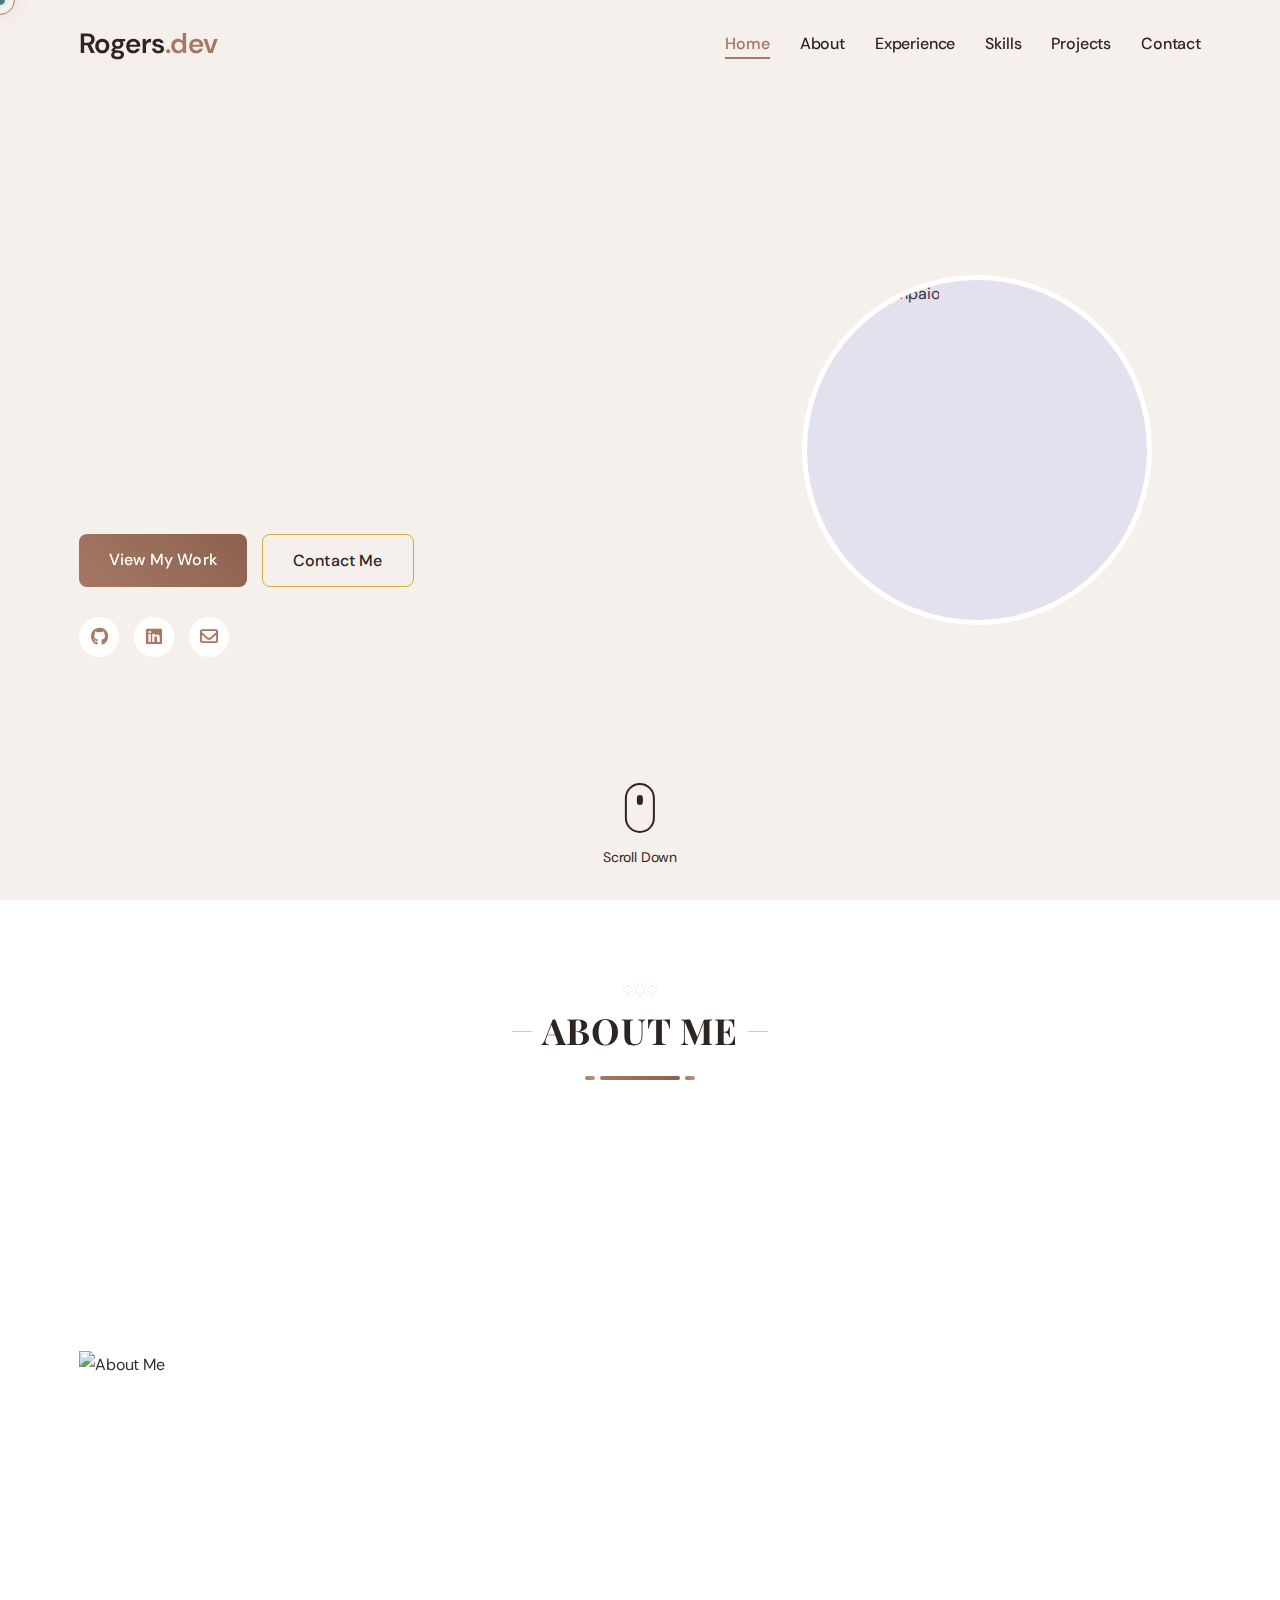
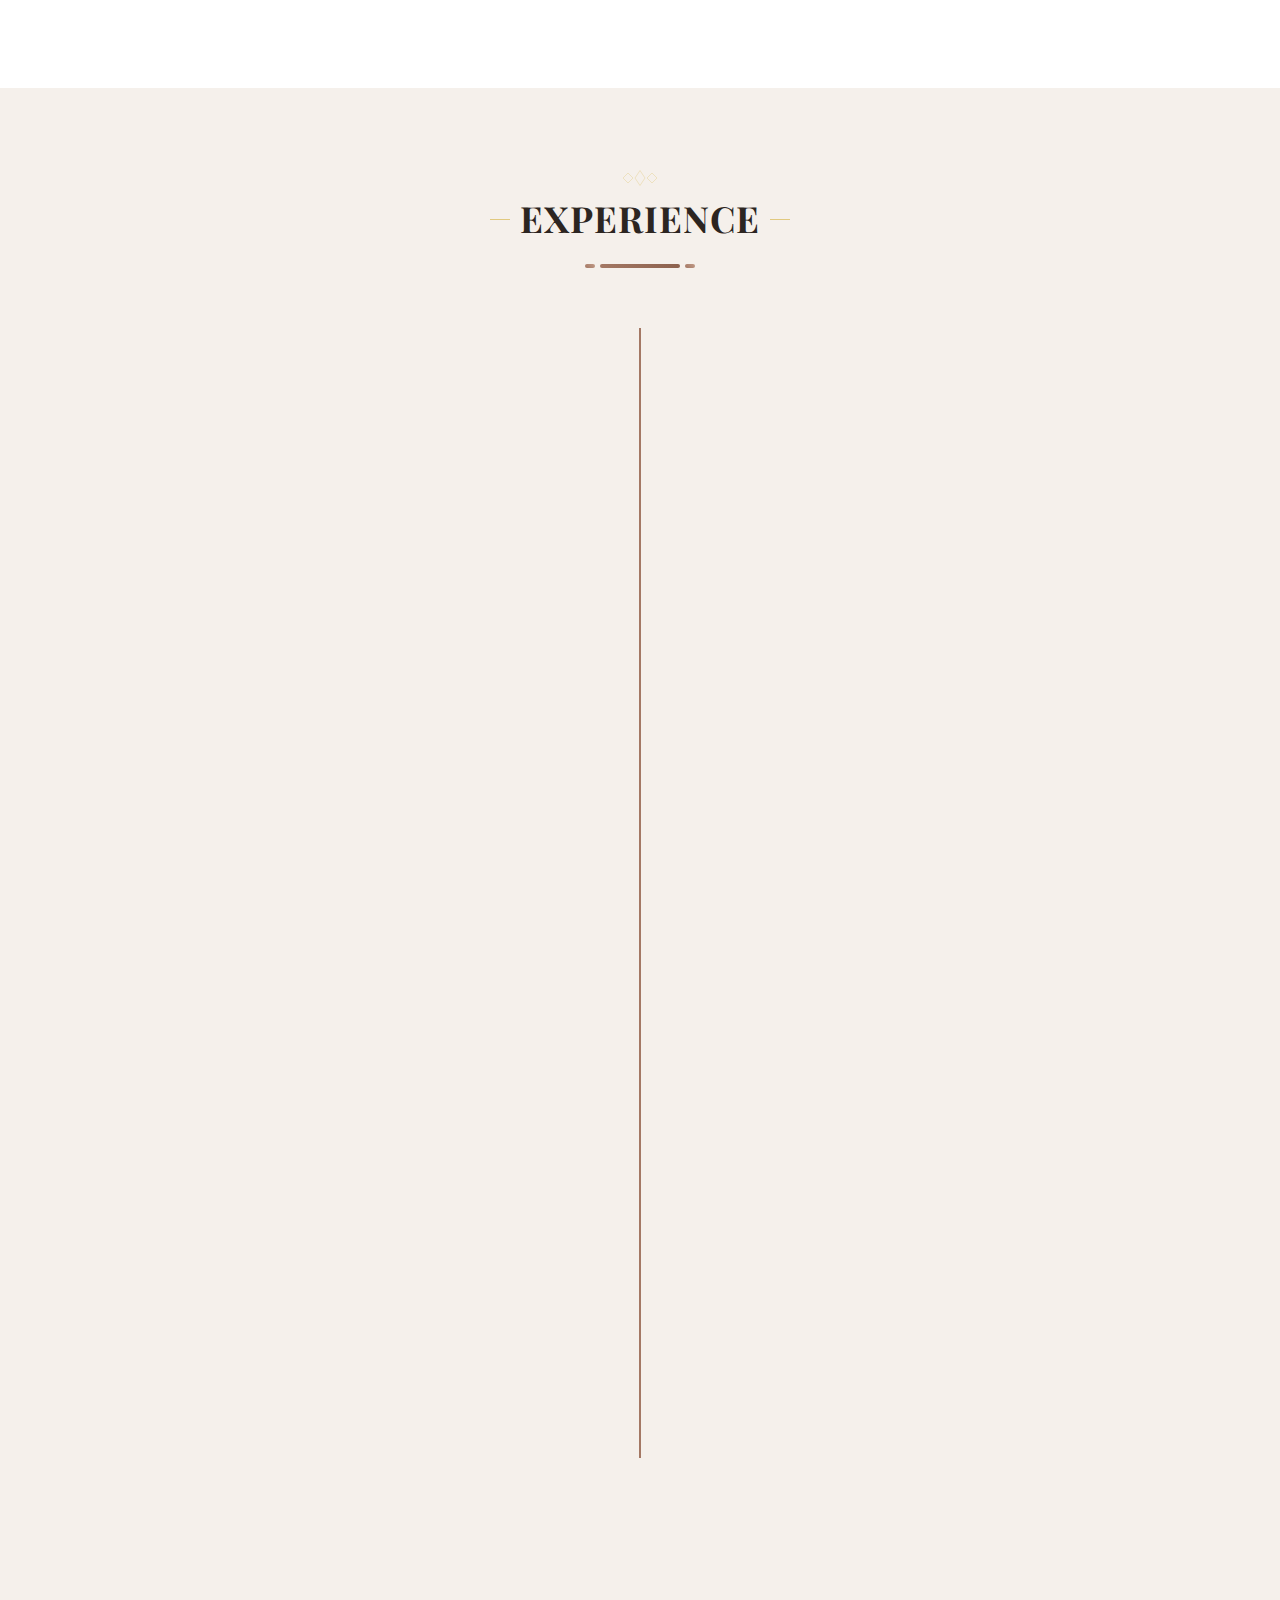
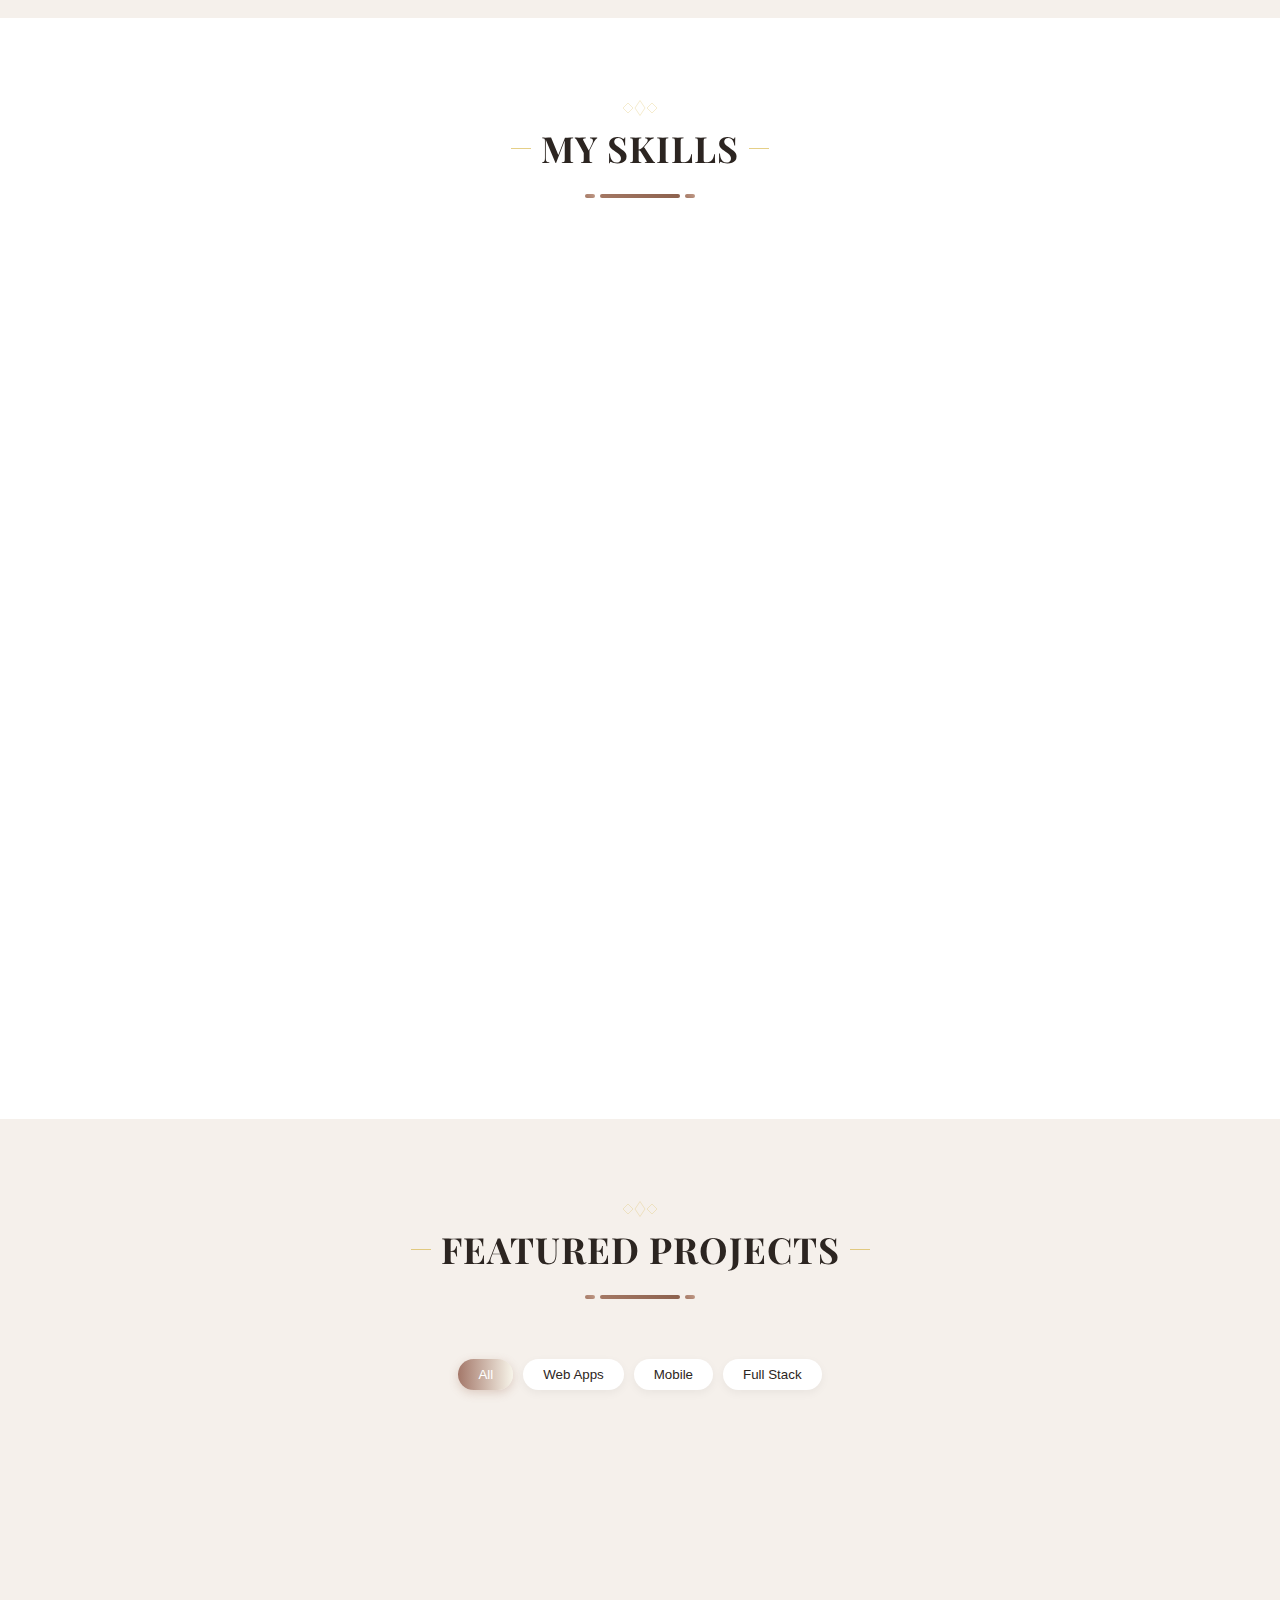
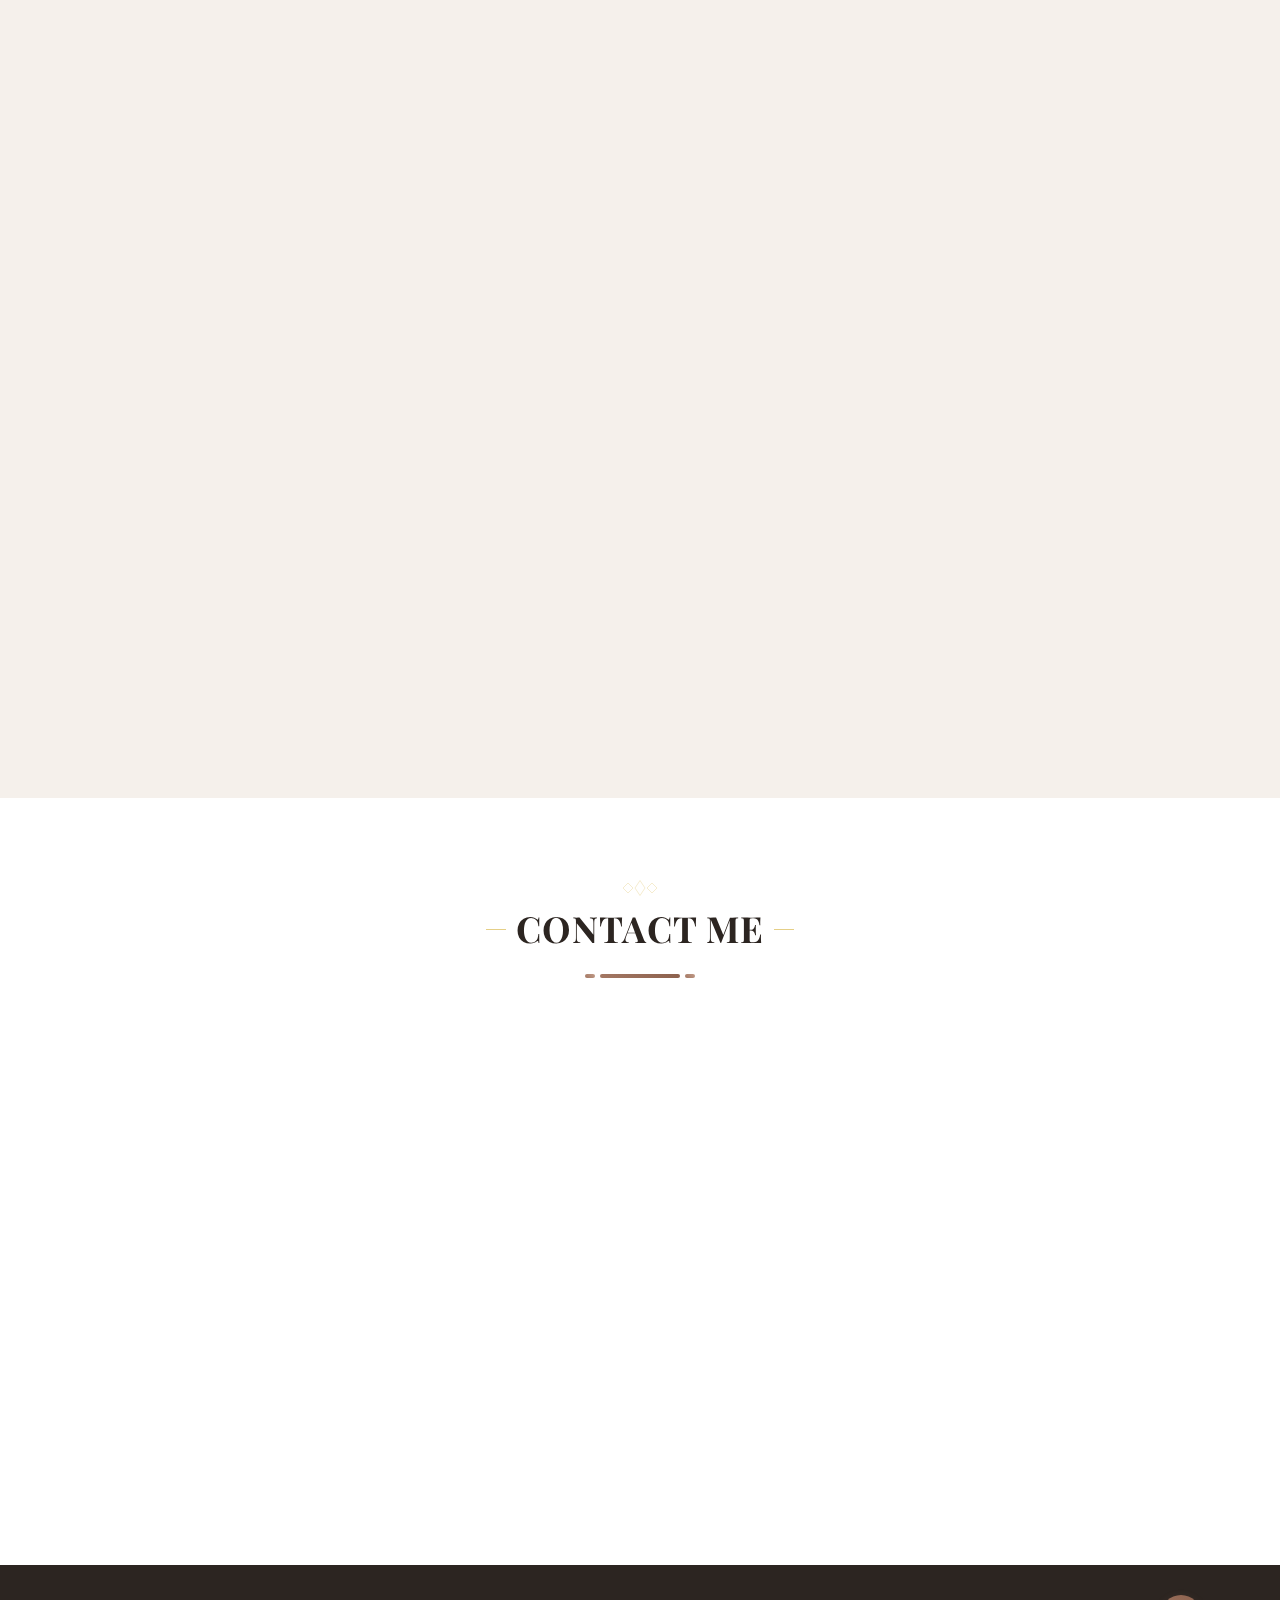
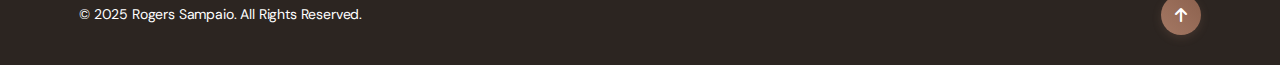
==== index.html @ c8e18f76 "Initial commit: Modern portfolio website with Mocha Mousse theme" ====
<!DOCTYPE html>
<html lang="en">
<head>
    <meta charset="UTF-8">
    <meta name="viewport" content="width=device-width, initial-scale=1.0">
    <title>Rogers Sampaio | Portfolio</title>
    <link rel="stylesheet" href="css/styles.css">
    <link rel="stylesheet" href="https://cdnjs.cloudflare.com/ajax/libs/font-awesome/6.4.0/css/all.min.css">
    <link href="https://fonts.googleapis.com/css2?family=DM+Sans:opsz,wght@9..40,300;9..40,400;9..40,500;9..40,600;9..40,700&family=Playfair+Display:wght@400;500;600;700&display=swap" rel="stylesheet">
    <!-- Added classical font pairing -->
    
    <!-- Canvas overlay for Three.js background effects -->
    <style>
        #canvas-container {
            position: fixed;
            top: 0;
            left: 0;
            width: 100%;
            height: 100vh;
            z-index: -1;
            opacity: 0.6;
        }
    </style>
</head>
<body>
    <div id="canvas-container"></div>
    <div class="cursor"></div>
    <div class="cursor-follower"></div>

    <header>
        <div class="container">
            <div class="logo">
                <a href="#home">Rogers<span>.dev</span></a>
            </div>
            <nav>
                <ul>
                    <li><a href="#home" class="active">Home</a></li>
                    <li><a href="#about">About</a></li>
                    <li><a href="#experience">Experience</a></li>
                    <li><a href="#skills">Skills</a></li>
                    <li><a href="#projects">Projects</a></li>
                    <li><a href="#contact">Contact</a></li>
                </ul>
            </nav>
            <div class="hamburger">
                <div class="bar"></div>
            </div>
        </div>
    </header>

    <section id="home" class="hero">
        <div class="container">
            <div class="content">
                <div class="text">
                    <h1 class="reveal-text">Hello, I'm <span>Rogers Sampaio</span></h1>
                    <div class="typed-wrapper">
                        <h2 class="typed-text"></h2>
                    </div>
                    <p class="reveal-text">Tech Leader & Full Stack Developer specialized in building exceptional digital experiences</p>
                    <div class="cta-buttons">
                        <a href="#projects" class="btn primary-btn">View My Work</a>
                        <a href="#contact" class="btn secondary-btn">Contact Me</a>
                    </div>
                    <div class="social-icons">
                        <a href="https://github.com/yourusername" target="_blank"><i class="fab fa-github"></i></a>
                        <a href="https://www.linkedin.com/in/rogerssampaiodeveloper" target="_blank"><i class="fab fa-linkedin"></i></a>
                        <a href="mailto:your.email@example.com"><i class="far fa-envelope"></i></a>
                    </div>
                </div>
                <div class="hero-image">
                    <div class="image-container">
                        <img src="https://ui-avatars.com/api/?name=Rogers+Sampaio&background=a47864&color=fff&size=300&font-size=0.35&rounded=true&bold=true" alt="Rogers Sampaio">
                    </div>
                </div>
            </div>
            <div class="scroll-down">
                <a href="#about">
                    <div class="mouse">
                        <div class="wheel"></div>
                    </div>
                    <div>
                        <span class="scroll-text">Scroll Down</span>
                    </div>
                </a>
            </div>
        </div>
    </section>

    <section id="about" class="about">
        <div class="container">
            <div class="section-header">
                <h2>About Me</h2>
                <div class="section-line"></div>
            </div>
            <div class="content">
                <div class="about-image">
                    <img src="https://placehold.co/500x600/a47864/ffffff?text=About+Rogers" alt="About Me">
                </div>
                <div class="text reveal-from-right">
                    <h3>Professional <span>Profile</span></h3>
                    <p>I am a specialized Tech Leader with extensive experience in Full Stack development, leading development teams, and creating innovative SAAS systems. My expertise spans across PHP, NodeJS, VueJS, Ionic, Angular, and I'm also a Go enthusiast.</p>
                    <p>Throughout my career, I've focused on creating impactful digital solutions, integrating payment methods, and ensuring seamless front-end integrations. I have a strong background in strategic planning, task distribution, and code review.</p>
                    <div class="personal-info">
                        <div class="row">
                            <div class="item">
                                <span class="title">Name:</span>
                                <span class="value">Rogers Sampaio Santos</span>
                            </div>
                            <div class="item">
                                <span class="title">Email:</span>
                                <span class="value">your.email@example.com</span>
                            </div>
                        </div>
                        <div class="row">
                            <div class="item">
                                <span class="title">From:</span>
                                <span class="value">Brazil</span>
                            </div>
                            <div class="item">
                                <span class="title">Position:</span>
                                <span class="value">Tech Leader</span>
                            </div>
                        </div>
                    </div>
                    <a href="#" class="btn primary-btn">Download CV</a>
                </div>
            </div>
        </div>
    </section>

    <section id="experience" class="experience">
        <div class="container">
            <div class="section-header">
                <h2>Experience</h2>
                <div class="section-line"></div>
            </div>
            <div class="timeline">
                <div class="timeline-item reveal-from-bottom">
                    <div class="timeline-icon">
                        <i class="fas fa-briefcase"></i>
                    </div>
                    <div class="timeline-content">
                        <h3>Tech Leader</h3>
                        <span class="company">Trade Insights</span>
                        <span class="date">2020 - Present</span>
                        <p>Specialized IT team technical leader, responsible for strategic planning, task distribution, and code review. Effective management of squads and leadership of development teams. Responsible for the creation of the entire SAAS system of the company: Integration of payment methods, Front integration.</p>
                    </div>
                </div>
                <div class="timeline-item reveal-from-bottom">
                    <div class="timeline-icon">
                        <i class="fas fa-briefcase"></i>
                    </div>
                    <div class="timeline-content">
                        <h3>Senior Software Engineer</h3>
                        <span class="company">Curotec</span>
                        <span class="date">2018 - 2020</span>
                        <p>Developed and maintained complex web applications using modern frameworks and technologies. Collaborated with cross-functional teams to deliver high-quality software solutions to clients.</p>
                    </div>
                </div>
                <div class="timeline-item reveal-from-bottom">
                    <div class="timeline-icon">
                        <i class="fas fa-briefcase"></i>
                    </div>
                    <div class="timeline-content">
                        <h3>Lead Developer</h3>
                        <span class="company">Wodu Media</span>
                        <span class="date">2015 - 2018</span>
                        <p>Led development initiatives for telecommunications solutions. Managed development workflows and mentored junior developers while implementing best practices.</p>
                    </div>
                </div>
            </div>
        </div>
    </section>

    <section id="skills" class="skills">
        <div class="container">
            <div class="section-header">
                <h2>My Skills</h2>
                <div class="section-line"></div>
            </div>
            <div class="skills-container">
                <div class="skill-category reveal-from-bottom">
                    <h3>Programming Languages</h3>
                    <div class="skills-grid">
                        <div class="skill-item">
                            <div class="skill-icon"><i class="fab fa-php"></i></div>
                            <div class="skill-name">PHP</div>
                            <div class="skill-bar">
                                <div class="skill-level" data-level="95"></div>
                            </div>
                        </div>
                        <div class="skill-item">
                            <div class="skill-icon"><i class="fab fa-js"></i></div>
                            <div class="skill-name">JavaScript</div>
                            <div class="skill-bar">
                                <div class="skill-level" data-level="90"></div>
                            </div>
                        </div>
                        <div class="skill-item">
                            <div class="skill-icon"><i class="fab fa-node-js"></i></div>
                            <div class="skill-name">Node.js</div>
                            <div class="skill-bar">
                                <div class="skill-level" data-level="85"></div>
                            </div>
                        </div>
                        <div class="skill-item">
                            <div class="skill-icon"><i class="fas fa-code"></i></div>
                            <div class="skill-name">Go</div>
                            <div class="skill-bar">
                                <div class="skill-level" data-level="75"></div>
                            </div>
                        </div>
                    </div>
                </div>
                <div class="skill-category reveal-from-bottom">
                    <h3>Frontend Frameworks</h3>
                    <div class="skills-grid">
                        <div class="skill-item">
                            <div class="skill-icon"><i class="fab fa-vuejs"></i></div>
                            <div class="skill-name">Vue.js</div>
                            <div class="skill-bar">
                                <div class="skill-level" data-level="90"></div>
                            </div>
                        </div>
                        <div class="skill-item">
                            <div class="skill-icon"><i class="fab fa-angular"></i></div>
                            <div class="skill-name">Angular</div>
                            <div class="skill-bar">
                                <div class="skill-level" data-level="85"></div>
                            </div>
                        </div>
                        <div class="skill-item">
                            <div class="skill-icon"><i class="fas fa-mobile-alt"></i></div>
                            <div class="skill-name">Ionic</div>
                            <div class="skill-bar">
                                <div class="skill-level" data-level="80"></div>
                            </div>
                        </div>
                        <div class="skill-item">
                            <div class="skill-icon"><i class="fab fa-react"></i></div>
                            <div class="skill-name">React</div>
                            <div class="skill-bar">
                                <div class="skill-level" data-level="75"></div>
                            </div>
                        </div>
                    </div>
                </div>
                <div class="skill-category reveal-from-bottom">
                    <h3>Other Technologies</h3>
                    <div class="skills-grid">
                        <div class="skill-item">
                            <div class="skill-icon"><i class="fas fa-database"></i></div>
                            <div class="skill-name">MySQL/PostgreSQL</div>
                            <div class="skill-bar">
                                <div class="skill-level" data-level="90"></div>
                            </div>
                        </div>
                        <div class="skill-item">
                            <div class="skill-icon"><i class="fab fa-docker"></i></div>
                            <div class="skill-name">Docker</div>
                            <div class="skill-bar">
                                <div class="skill-level" data-level="85"></div>
                            </div>
                        </div>
                        <div class="skill-item">
                            <div class="skill-icon"><i class="fas fa-cloud"></i></div>
                            <div class="skill-name">AWS/GCP</div>
                            <div class="skill-bar">
                                <div class="skill-level" data-level="80"></div>
                            </div>
                        </div>
                        <div class="skill-item">
                            <div class="skill-icon"><i class="fas fa-code-branch"></i></div>
                            <div class="skill-name">Git/CI-CD</div>
                            <div class="skill-bar">
                                <div class="skill-level" data-level="90"></div>
                            </div>
                        </div>
                    </div>
                </div>
            </div>
        </div>
    </section>

    <section id="projects" class="projects">
        <div class="container">
            <div class="section-header">
                <h2>Featured Projects</h2>
                <div class="section-line"></div>
            </div>
            <div class="project-filters">
                <button class="filter-btn active" data-filter="all">All</button>
                <button class="filter-btn" data-filter="web">Web Apps</button>
                <button class="filter-btn" data-filter="mobile">Mobile</button>
                <button class="filter-btn" data-filter="fullstack">Full Stack</button>
            </div>
            <div class="projects-grid">
                <div class="project-item reveal-from-bottom" data-category="fullstack">
                    <div class="project-image">
                        <img src="https://placehold.co/600x400/a47864/ffffff?text=SAAS+System" alt="SAAS System">
                        <div class="overlay">
                            <div class="project-links">
                                <a href="#" target="_blank"><i class="fas fa-globe"></i></a>
                                <a href="#" target="_blank"><i class="fab fa-github"></i></a>
                            </div>
                        </div>
                    </div>
                    <div class="project-info">
                        <h3>Complete SAAS System</h3>
                        <p>A full-featured SAAS system with payment integration, user management, and advanced analytics.</p>
                        <div class="tech-stack">
                            <span>PHP</span>
                            <span>Node.js</span>
                            <span>Vue.js</span>
                            <span>MySQL</span>
                        </div>
                    </div>
                </div>
                <div class="project-item reveal-from-bottom" data-category="mobile">
                    <div class="project-image">
                        <img src="https://placehold.co/600x400/b89084/ffffff?text=Mobile+Trading+Platform" alt="Mobile Application">
                        <div class="overlay">
                            <div class="project-links">
                                <a href="#" target="_blank"><i class="fas fa-globe"></i></a>
                                <a href="#" target="_blank"><i class="fab fa-github"></i></a>
                            </div>
                        </div>
                    </div>
                    <div class="project-info">
                        <h3>Mobile Trading Platform</h3>
                        <p>A cross-platform mobile application for real-time trading and investment management.</p>
                        <div class="tech-stack">
                            <span>Ionic</span>
                            <span>Angular</span>
                            <span>Node.js</span>
                            <span>Firebase</span>
                        </div>
                    </div>
                </div>
                <div class="project-item reveal-from-bottom" data-category="web">
                    <div class="project-image">
                        <img src="https://placehold.co/600x400/9e9286/ffffff?text=E-commerce+Solution" alt="Web Application">
                        <div class="overlay">
                            <div class="project-links">
                                <a href="#" target="_blank"><i class="fas fa-globe"></i></a>
                                <a href="#" target="_blank"><i class="fab fa-github"></i></a>
                            </div>
                        </div>
                    </div>
                    <div class="project-info">
                        <h3>E-commerce Solution</h3>
                        <p>A modern e-commerce platform with advanced product management and customer analytics.</p>
                        <div class="tech-stack">
                            <span>Vue.js</span>
                            <span>PHP</span>
                            <span>PostgreSQL</span>
                            <span>AWS</span>
                        </div>
                    </div>
                </div>
                <div class="project-item reveal-from-bottom" data-category="fullstack">
                    <div class="project-image">
                        <img src="https://placehold.co/600x400/d4c0b9/333333?text=Analytics+Dashboard" alt="Analytics Dashboard">
                        <div class="overlay">
                            <div class="project-links">
                                <a href="#" target="_blank"><i class="fas fa-globe"></i></a>
                                <a href="#" target="_blank"><i class="fab fa-github"></i></a>
                            </div>
                        </div>
                    </div>
                    <div class="project-info">
                        <h3>Analytics Dashboard</h3>
                        <p>A real-time analytics dashboard with data visualization and business intelligence tools.</p>
                        <div class="tech-stack">
                            <span>Angular</span>
                            <span>Django</span>
                            <span>PostgreSQL</span>
                            <span>AWS</span>
                        </div>
                    </div>
                </div>
            </div>
        </div>
    </section>

    <section id="contact" class="contact">
        <div class="container">
            <div class="section-header">
                <h2>Contact Me</h2>
                <div class="section-line"></div>
            </div>
            <div class="contact-content">
                <div class="contact-info reveal-from-left">
                    <div class="info-item">
                        <div class="icon">
                            <i class="fas fa-map-marker-alt"></i>
                        </div>
                        <div class="details">
                            <h3>Location</h3>
                            <p>Brazil</p>
                        </div>
                    </div>
                    <div class="info-item">
                        <div class="icon">
                            <i class="fas fa-envelope"></i>
                        </div>
                        <div class="details">
                            <h3>Email</h3>
                            <p><a href="mailto:your.email@example.com">your.email@example.com</a></p>
                        </div>
                    </div>
                    <div class="info-item">
                        <div class="icon">
                            <i class="fab fa-linkedin"></i>
                        </div>
                        <div class="details">
                            <h3>LinkedIn</h3>
                            <p><a href="https://www.linkedin.com/in/rogerssampaiodeveloper" target="_blank">rogerssampaiodeveloper</a></p>
                        </div>
                    </div>
                    <div class="social-links">
                        <a href="https://github.com/yourusername" target="_blank"><i class="fab fa-github"></i></a>
                        <a href="https://www.linkedin.com/in/rogerssampaiodeveloper" target="_blank"><i class="fab fa-linkedin"></i></a>
                        <a href="mailto:your.email@example.com"><i class="far fa-envelope"></i></a>
                    </div>
                </div>
                <div class="contact-form reveal-from-right">
                    <form id="contactForm">
                        <div class="form-group">
                            <input type="text" id="name" placeholder="Your Name" required>
                        </div>
                        <div class="form-group">
                            <input type="email" id="email" placeholder="Your Email" required>
                        </div>
                        <div class="form-group">
                            <input type="text" id="subject" placeholder="Subject">
                        </div>
                        <div class="form-group">
                            <textarea id="message" placeholder="Your Message" required></textarea>
                        </div>
                        <button type="submit" class="btn primary-btn">Send Message</button>
                    </form>
                </div>
            </div>
        </div>
    </section>

    <footer>
        <div class="container">
            <div class="copyright">
                <p>&copy; 2025 Rogers Sampaio. All Rights Reserved.</p>
            </div>
            <div class="back-to-top">
                <a href="#home"><i class="fas fa-arrow-up"></i></a>
            </div>
        </div>
    </footer>

    <!-- Animation Libraries -->
    <script src="https://unpkg.com/typed.js@2.0.16/dist/typed.umd.js"></script>
    <script src="https://unpkg.com/scrollreveal@4.0.9/dist/scrollreveal.min.js"></script>
    <!-- GSAP for advanced animations -->
    <script src="https://cdnjs.cloudflare.com/ajax/libs/gsap/3.12.2/gsap.min.js"></script>
    <script src="https://cdnjs.cloudflare.com/ajax/libs/gsap/3.12.2/ScrollTrigger.min.js"></script>
    <!-- Three.js for 3D effects -->
    <script src="https://cdnjs.cloudflare.com/ajax/libs/three.js/0.158.0/three.min.js"></script>
    <!-- Custom JavaScript -->
    <script src="js/three-background.js"></script>
    <script src="js/main.js"></script>
</body>
</html>
---- css/styles.css ----
/* 
   ========================================================================
   Main Stylesheet: Rogers Sampaio Personal Portfolio
   ========================================================================
*/

/* ==================== VARIABLES ==================== */
:root {
    /* Pantone Color of the Year 2025: Mocha Mousse */
    --mocha-mousse: #a47864; /* Pantone 17-1230 */
    --mocha-dark: #8c614d;   /* Darker shade */
    --mocha-light: #c09a87;  /* Lighter shade */
    
    /* Base colors */
    --primary-color: var(--mocha-mousse);  /* Updated to Mocha Mousse */
    --secondary-color: #517f7a; /* Complementary teal */
    --dark-color: #2c2521;    /* Dark brown */
    --light-color: #f5f0eb;   /* Warm white */
    --gray-color: #85776e;    /* Warm gray */
    --text-color: #332e2b;    /* Warm dark */
    --bg-color: #ffffff;      /* Clean white */
    
    /* Mocha Mousse complementary palette (based on Pantone suggestions) */
    --mocha-accent-1: #d0c8a5; /* Warm beige */
    --mocha-accent-2: #517f7a; /* Sage green */
    --mocha-accent-3: #d88e68; /* Terracotta */
    --mocha-accent-4: #3c5761; /* Slate blue */
    --mocha-accent-5: #bfb0a8; /* Neutral taupe */
    
    /* Classical color palette additions */
    --classical-gold: #d4af37;
    --classical-silver: #c0c0c0;
    --classical-cream: #f5f0eb; /* Updated to match new palette */
    
    /* Gradients */
    --gradient-primary: linear-gradient(45deg, var(--mocha-mousse), var(--mocha-dark));
    --gradient-secondary: linear-gradient(45deg, var(--mocha-light), var(--mocha-accent-3));
    --gradient-classical: linear-gradient(45deg, var(--mocha-mousse), var(--mocha-light));
    --gradient-overlay: linear-gradient(to right, rgba(255,255,255,0.9), rgba(255,255,255,0.7), rgba(255,255,255,0.9));
    
    /* Ornamental elements */
    --classical-border: 1px solid rgba(164, 120, 100, 0.3); /* Based on Mocha Mousse */
    --classical-box-shadow: 0 10px 30px rgba(0, 0, 0, 0.05), 0 1px 4px rgba(164, 120, 100, 0.15);
    --modern-box-shadow: 0 10px 30px rgba(0, 0, 0, 0.1);
    
    /* Typography */
    --classical-font: 'Playfair Display', serif;
    --modern-font: 'DM Sans', sans-serif;
    
    /* Other */
    --transition: all 0.3s ease;
    --border-radius: 8px;
    --classical-border-radius: 4px;
    --container-width: 1200px;
}

/* ==================== RESET ==================== */
* {
    margin: 0;
    padding: 0;
    box-sizing: border-box;
}

html {
    scroll-behavior: smooth;
    scroll-padding-top: 80px;
}

body {
    font-family: var(--modern-font);
    color: var(--text-color);
    background-color: var(--bg-color);
    line-height: 1.7;
    letter-spacing: -0.01em;
    font-weight: 400;
    overflow-x: hidden;
    position: relative;
}

body::before {
    content: '';
    position: fixed;
    top: 0;
    left: 0;
    width: 100%;
    height: 100%;
    background: var(--bg-color);
    background-image: 
        url("data:image/svg+xml,%3Csvg width='100' height='100' viewBox='0 0 100 100' xmlns='http://www.w3.org/2000/svg'%3E%3Cpath d='M50 50l0.5-0.5 0.5 0.5-0.5 0.5-0.5-0.5zm0-10l0.5-0.5 0.5 0.5-0.5 0.5-0.5-0.5zm0 20l0.5-0.5 0.5 0.5-0.5 0.5-0.5-0.5zm-10-10l0.5-0.5 0.5 0.5-0.5 0.5-0.5-0.5zm20 0l0.5-0.5 0.5 0.5-0.5 0.5-0.5-0.5z' stroke='rgba(212, 175, 55, 0.05)' stroke-width='0.5' fill='none' fill-rule='evenodd'/%3E%3C/svg%3E"),
        var(--gradient-overlay);
    opacity: 0.3;
    z-index: -2;
    pointer-events: none;
}

a {
    text-decoration: none;
    color: inherit;
}

ul {
    list-style: none;
}

img {
    max-width: 100%;
    height: auto;
}

section {
    padding: 100px 0;
    position: relative;
}

/* ==================== PRELOADER ==================== */
.preloader {
    position: fixed;
    top: 0;
    left: 0;
    width: 100%;
    height: 100%;
    background-color: var(--bg-color);
    display: flex;
    align-items: center;
    justify-content: center;
    z-index: 9999;
    transition: opacity 0.5s ease;
}

.loader {
    position: relative;
    width: 100px;
    height: 100px;
}

.loader .circle {
    position: absolute;
    width: 100%;
    height: 100%;
    border: 2px solid transparent;
    border-top: 2px solid var(--primary-color);
    border-radius: 50%;
    animation: spin 1.5s linear infinite;
}

.loader .circle:nth-child(1) {
    border-top-color: var(--primary-color);
}

.loader .circle:nth-child(2) {
    width: 70%;
    height: 70%;
    top: 15%;
    left: 15%;
    border-top-color: var(--secondary-color);
    animation-duration: 2s;
}

.loader .circle:nth-child(3) {
    width: 40%;
    height: 40%;
    top: 30%;
    left: 30%;
    border-top-color: var(--classical-gold);
    animation-duration: 2.5s;
}

.classical-ornament {
    position: absolute;
    width: 120%;
    height: 120%;
    top: -10%;
    left: -10%;
    background-image: 
        radial-gradient(circle, transparent 60%, rgba(212, 175, 55, 0.05) 60.5%, transparent 70%),
        radial-gradient(circle, transparent 70%, rgba(212, 175, 55, 0.05) 70.5%, transparent 80%);
    border-radius: 50%;
    transform: rotate(0deg);
    animation: rotateOrnament 10s linear infinite;
}

@keyframes spin {
    0% { transform: rotate(0deg); }
    100% { transform: rotate(360deg); }
}

@keyframes rotateOrnament {
    0% { transform: rotate(0deg); }
    100% { transform: rotate(360deg); }
}

/* ==================== CUSTOM CURSOR ==================== */
.cursor {
    position: fixed;
    width: 10px;
    height: 10px;
    border-radius: 50%;
    background-color: var(--primary-color);
    pointer-events: none;
    mix-blend-mode: difference;
    transform: translate(-50%, -50%);
    z-index: 9999;
    transition: transform 0.1s ease;
    box-shadow: 0 0 5px rgba(164, 120, 100, 0.3);
}

.cursor-follower {
    position: fixed;
    width: 30px;
    height: 30px;
    border-radius: 50%;
    border: 1px solid var(--primary-color);
    pointer-events: none;
    transform: translate(-50%, -50%);
    z-index: 9998;
    transition: transform 0.3s ease, width 0.3s ease, height 0.3s ease;
    box-shadow: 0 0 15px rgba(164, 120, 100, 0.15);
}

/* ==================== CONTAINER ==================== */
.container {
    width: 90%;
    max-width: var(--container-width);
    margin: 0 auto;
    padding: 0 15px;
}

/* ==================== HEADER ==================== */
header {
    position: fixed;
    top: 0;
    left: 0;
    width: 100%;
    background-color: transparent;
    padding: 20px 0;
    z-index: 1000;
    transition: var(--transition);
}

header.scrolled {
    background-color: var(--bg-color);
    padding: 15px 0;
    box-shadow: 0 2px 10px rgba(0, 0, 0, 0.1);
}

header .container {
    display: flex;
    justify-content: space-between;
    align-items: center;
}

.logo a {
    font-size: 28px;
    font-weight: 600;
    color: var(--dark-color);
    letter-spacing: -0.02em;
}

.logo span {
    color: var(--primary-color);
}

nav ul {
    display: flex;
}

nav ul li {
    margin-left: 30px;
}

nav ul li a {
    position: relative;
    font-size: 16px;
    font-weight: 500;
    color: var(--dark-color);
    transition: var(--transition);
    letter-spacing: -0.01em;
}

nav ul li a:after {
    content: '';
    position: absolute;
    width: 0;
    height: 2px;
    background: var(--primary-color);
    left: 0;
    bottom: -5px;
    transition: var(--transition);
}

nav ul li a:hover,
nav ul li a.active {
    color: var(--primary-color);
    text-shadow: 0 0 1px rgba(164, 120, 100, 0.2);
}

nav ul li a:hover:after,
nav ul li a.active:after {
    width: 100%;
}

.hamburger {
    display: none;
    cursor: pointer;
}

.hamburger .bar {
    position: relative;
    width: 25px;
    height: 3px;
    background-color: var(--dark-color);
    transition: var(--transition);
}

.hamburger .bar:before,
.hamburger .bar:after {
    content: '';
    position: absolute;
    width: 25px;
    height: 3px;
    background-color: var(--dark-color);
    transition: var(--transition);
}

.hamburger .bar:before {
    transform: translateY(-8px);
}

.hamburger .bar:after {
    transform: translateY(8px);
}

.hamburger.active .bar {
    background-color: transparent;
}

.hamburger.active .bar:before {
    transform: translateY(0) rotate(45deg);
}

.hamburger.active .bar:after {
    transform: translateY(0) rotate(-45deg);
}

/* ==================== HERO SECTION ==================== */
.hero {
    height: 100vh;
    min-height: 700px;
    background-color: var(--light-color);
    display: flex;
    align-items: center;
    overflow: hidden;
    position: relative;
}

.hero::before {
    content: '';
    position: absolute;
    top: 0;
    left: 0;
    width: 100%;
    height: 100%;
    background-image: 
        linear-gradient(to bottom, rgba(255,255,255,0.95), rgba(255,255,255,0.7)),
        repeating-linear-gradient(45deg, rgba(212, 175, 55, 0.03) 0px, rgba(212, 175, 55, 0.03) 2px, transparent 2px, transparent 4px);
    z-index: -1;
    pointer-events: none;
}

.hero .content {
    display: flex;
    align-items: center;
    justify-content: space-between;
    flex-wrap: wrap;
}

.hero .text {
    width: 50%;
    position: relative;
}

.hero h1 {
    font-size: 50px;
    line-height: 1.2;
    margin-bottom: 15px;
    color: var(--dark-color);
    font-family: var(--classical-font);
    font-weight: 600;
    position: relative;
}

.hero h1::after {
    content: '';
    position: absolute;
    bottom: -10px;
    left: 0;
    width: 80px;
    height: 2px;
    background: var(--gradient-classical);
}

.hero h1 span {
    color: var(--primary-color);
    position: relative;
    display: inline-block;
}

.hero h1 span::before {
    content: '';
    position: absolute;
    bottom: 0;
    left: 0;
    width: 100%;
    height: 8px;
    background: linear-gradient(90deg, rgba(212, 175, 55, 0.2), transparent);
    z-index: -1;
}

.hero h2.typed-text {
    font-size: 32px;
    font-weight: 500;
    margin-bottom: 20px;
    color: var(--gray-color);
    font-style: italic;
    display: inline;
}

/* Wrapper to keep typed text and cursor together */
.hero .typed-wrapper {
    display: block;
    height: 48px;
    margin-bottom: 20px;
}

/* Style the typed cursor */
.typed-cursor {
    font-size: 32px;
    color: var(--primary-color);
    opacity: 1;
    font-weight: normal;
    animation: blink 0.7s infinite;
    margin-left: 2px;
    display: inline;
}

@keyframes blink {
    0% { opacity: 1; }
    50% { opacity: 0; }
    100% { opacity: 1; }
}

.hero p {
    font-size: 18px;
    margin-bottom: 30px;
    color: var(--gray-color);
    max-width: 500px;
    font-weight: 400;
    letter-spacing: -0.01em;
    line-height: 1.6;
}

.cta-buttons {
    display: flex;
    gap: 15px;
    margin-bottom: 30px;
}

.btn {
    display: inline-block;
    padding: 12px 30px;
    border-radius: var(--border-radius);
    font-weight: 500;
    text-align: center;
    transition: var(--transition);
    cursor: pointer;
    letter-spacing: 0.01em;
}

.primary-btn {
    background: var(--gradient-primary);
    color: #fff;
    border: none;
    position: relative;
    overflow: hidden;
    z-index: 1;
}

.primary-btn::before {
    content: '';
    position: absolute;
    top: 0;
    left: -10px;
    width: 0;
    height: 100%;
    background: var(--gradient-classical);
    transition: width 0.4s ease;
    z-index: -1;
    transform: skewX(-15deg);
}

.primary-btn:hover {
    transform: translateY(-3px);
    box-shadow: 0 10px 20px rgba(164, 120, 100, 0.35);
    color: var(--dark-color);
}

.primary-btn:hover::before {
    width: 120%;
}

.secondary-btn {
    background: transparent;
    color: var(--dark-color);
    border: 1px solid var(--classical-gold);
    position: relative;
    transition: all 0.4s ease;
    overflow: hidden;
}

.secondary-btn::after {
    content: '';
    position: absolute;
    bottom: 0;
    left: 0;
    width: 100%;
    height: 0;
    background: var(--gradient-primary);
    transition: height 0.4s ease;
    z-index: -1;
}

.secondary-btn:hover {
    background: transparent;
    color: #fff;
    transform: translateY(-3px);
    border-color: transparent;
}

.secondary-btn:hover::after {
    height: 100%;
}

.social-icons {
    display: flex;
    gap: 15px;
}

.social-icons a {
    display: flex;
    align-items: center;
    justify-content: center;
    width: 40px;
    height: 40px;
    border-radius: 50%;
    background-color: #fff;
    box-shadow: var(--box-shadow);
    transition: var(--transition);
}

.social-icons a i {
    font-size: 18px;
    color: var(--primary-color);
    transition: var(--transition);
    filter: drop-shadow(0 1px 2px rgba(164, 120, 100, 0.1));
}

.social-icons a:hover {
    transform: translateY(-3px);
    background: var(--gradient-primary);
    box-shadow: 0 5px 15px rgba(164, 120, 100, 0.3);
}

.social-icons a:hover i {
    color: #fff;
}

.hero-image {
    width: 40%;
    position: relative;
}

.image-container {
    position: relative;
    width: 350px;
    height: 350px;
    border-radius: 50%;
    overflow: hidden;
    margin: 0 auto;
    border: 5px solid #fff;
    box-shadow: var(--box-shadow);
}

.image-container:before {
    content: '';
    position: absolute;
    width: 100%;
    height: 100%;
    background: rgba(93, 93, 255, 0.1);
    top: 0;
    left: 0;
    z-index: 1;
}

.image-container img {
    width: 100%;
    height: 100%;
    object-fit: cover;
}

.scroll-down {
    position: absolute;
    bottom: 30px;
    left: 50%;
    transform: translateX(-50%);
    text-align: center;
}

.mouse {
    width: 30px;
    height: 50px;
    border: 2px solid var(--dark-color);
    border-radius: 15px;
    margin: 0 auto 10px;
    position: relative;
}

.wheel {
    width: 6px;
    height: 10px;
    background-color: var(--dark-color);
    border-radius: 3px;
    position: absolute;
    top: 10px;
    left: 50%;
    transform: translateX(-50%);
    animation: wheel 1.5s infinite;
}

.scroll-text {
    font-size: 14px;
    color: var(--dark-color);
}

@keyframes wheel {
    0% {
        transform: translateX(-50%) translateY(0);
        opacity: 1;
    }
    100% {
        transform: translateX(-50%) translateY(20px);
        opacity: 0;
    }
}

/* ==================== SECTION HEADERS ==================== */
.section-header {
    text-align: center;
    margin-bottom: 60px;
    position: relative;
}

.section-header::before {
    content: '';
    position: absolute;
    top: -20px;
    left: 50%;
    transform: translateX(-50%);
    width: 60px;
    height: 20px;
    background-image: url("data:image/svg+xml,%3Csvg xmlns='http://www.w3.org/2000/svg' width='60' height='20' viewBox='0 0 60 20'%3E%3Cpath d='M30 2.5L35 10L30 17.5L25 10L30 2.5Z' stroke='rgba(212, 175, 55, 0.3)' fill='none'/%3E%3Cpath d='M18 5L23 10L18 15L13 10L18 5Z' stroke='rgba(212, 175, 55, 0.3)' fill='none'/%3E%3Cpath d='M42 5L47 10L42 15L37 10L42 5Z' stroke='rgba(212, 175, 55, 0.3)' fill='none'/%3E%3C/svg%3E");
    background-repeat: no-repeat;
    background-position: center;
    opacity: 0.8;
}

.section-header h2 {
    font-size: 36px;
    font-weight: 700;
    text-transform: uppercase;
    color: var(--dark-color);
    margin-bottom: 15px;
    position: relative;
    display: inline-block;
    font-family: var(--classical-font);
    letter-spacing: 1px;
}

.section-header h2::before, 
.section-header h2::after {
    content: '';
    position: absolute;
    width: 20px;
    height: 1px;
    background-color: var(--classical-gold);
    top: 50%;
    opacity: 0.6;
}

.section-header h2::before {
    left: -30px;
}

.section-header h2::after {
    right: -30px;
}

.section-line {
    width: 80px;
    height: 4px;
    background: var(--gradient-primary);
    margin: 0 auto;
    border-radius: 2px;
    position: relative;
}

.section-line::before,
.section-line::after {
    content: '';
    position: absolute;
    height: 4px;
    width: 10px;
    background: var(--gradient-classical);
    top: 0;
    border-radius: 2px;
}

.section-line::before {
    left: -15px;
}

.section-line::after {
    right: -15px;
}

/* ==================== ABOUT SECTION ==================== */
.about .content {
    display: flex;
    flex-wrap: wrap;
    align-items: center;
}

.about .image {
    width: 40%;
    padding: 0 15px;
}

.about .image img {
    border-radius: var(--border-radius);
    box-shadow: var(--box-shadow);
}

.about .text {
    width: 60%;
    padding: 0 15px;
}

.about h3 {
    font-size: 30px;
    margin-bottom: 25px;
    letter-spacing: -0.02em;
    font-weight: 600;
}

.about h3 span {
    color: var(--primary-color);
}

.about p {
    margin-bottom: 20px;
    color: var(--gray-color);
    letter-spacing: -0.01em;
    line-height: 1.7;
}

.personal-info {
    margin: 30px 0;
}

.personal-info .row {
    display: flex;
    margin-bottom: 15px;
}

.personal-info .item {
    width: 50%;
}

.personal-info .title {
    font-weight: 600;
    color: var(--dark-color);
    margin-right: 5px;
    letter-spacing: -0.01em;
}

.personal-info .value {
    color: var(--gray-color);
}

/* ==================== EXPERIENCE SECTION ==================== */
.experience {
    background-color: var(--light-color);
}

.timeline {
    position: relative;
    max-width: 800px;
    margin: 0 auto;
}

.timeline:before {
    content: '';
    position: absolute;
    top: 0;
    left: 50%;
    width: 2px;
    height: 100%;
    background-color: var(--primary-color);
    transform: translateX(-50%);
}

.timeline-item {
    position: relative;
    margin-bottom: 60px;
    width: 100%;
    display: flex;
}

.timeline-item:nth-child(even) {
    flex-direction: row-reverse;
}

.timeline-icon {
    position: absolute;
    left: 50%;
    width: 40px;
    height: 40px;
    border-radius: 50%;
    background: var(--gradient-primary);
    display: flex;
    align-items: center;
    justify-content: center;
    transform: translateX(-50%);
    z-index: 2;
    box-shadow: 0 0 0 4px rgba(164, 120, 100, 0.2);
}

.timeline-icon i {
    color: #fff;
}

.timeline-content {
    width: 45%;
    padding: 30px;
    background-color: #fff;
    border-radius: var(--border-radius);
    box-shadow: var(--box-shadow);
    position: relative;
}

.timeline-content:before {
    content: '';
    position: absolute;
    top: 20px;
    width: 20px;
    height: 20px;
    background-color: #fff;
    transform: rotate(45deg);
}

.timeline-item:nth-child(odd) .timeline-content:before {
    right: -10px;
}

.timeline-item:nth-child(even) .timeline-content:before {
    left: -10px;
}

.timeline-content h3 {
    font-size: 22px;
    margin-bottom: 5px;
    color: var(--dark-color);
}

.timeline-content .company {
    display: block;
    font-weight: 600;
    color: var(--primary-color);
    margin-bottom: 5px;
}

.timeline-content .date {
    display: block;
    font-size: 14px;
    color: var(--gray-color);
    margin-bottom: 15px;
}

.timeline-content p {
    color: var(--gray-color);
}

/* ==================== SKILLS SECTION ==================== */
.skills-container {
    display: flex;
    flex-direction: column;
    gap: 40px;
}

.skill-category h3 {
    font-size: 24px;
    color: var(--dark-color);
    margin-bottom: 20px;
    text-align: center;
}

.skills-grid {
    display: grid;
    grid-template-columns: repeat(auto-fill, minmax(250px, 1fr));
    gap: 25px;
}

.skill-item {
    background-color: #fff;
    border-radius: var(--border-radius);
    padding: 25px;
    box-shadow: var(--box-shadow);
    transition: var(--transition);
}

.skill-item:hover {
    transform: translateY(-5px);
}

.skill-icon {
    font-size: 30px;
    color: var(--primary-color);
    margin-bottom: 15px;
    text-align: center;
}

.skill-name {
    font-weight: 600;
    margin-bottom: 15px;
    text-align: center;
}

.skill-bar {
    width: 100%;
    height: 8px;
    background-color: #e9ecef;
    border-radius: 4px;
    overflow: hidden;
}

.skill-level {
    height: 100%;
    background: var(--gradient-primary);
    border-radius: 4px;
    width: 0;
    position: relative;
    overflow: hidden;
}

.skill-level::after {
    content: '';
    position: absolute;
    top: 0;
    left: -15px;
    width: 10px;
    height: 100%;
    background: rgba(255, 255, 255, 0.3);
    transform: skewX(-20deg);
    animation: skillShine 2s infinite linear;
}

@keyframes skillShine {
    0% { left: -30px; }
    100% { left: 200%; }
}

/* ==================== PROJECTS SECTION ==================== */
.projects {
    background-color: var(--light-color);
}

.project-filters {
    display: flex;
    justify-content: center;
    margin-bottom: 40px;
    flex-wrap: wrap;
    gap: 10px;
}

.filter-btn {
    padding: 8px 20px;
    border: none;
    background-color: #fff;
    color: var(--dark-color);
    border-radius: 30px;
    cursor: pointer;
    font-weight: 500;
    transition: var(--transition);
    box-shadow: 0 3px 10px rgba(0, 0, 0, 0.05);
}

.filter-btn.active, .filter-btn:hover {
    background: linear-gradient(90deg, #A4786A 0%, #F7F4E9 100%);
    color: #fff;
    box-shadow: 0 3px 10px rgba(164, 120, 100, 0.3);
}

.projects-grid {
    display: grid;
    grid-template-columns: repeat(auto-fill, minmax(300px, 1fr));
    gap: 30px;
}

.project-item {
    background-color: #fff;
    border-radius: var(--border-radius);
    overflow: hidden;
    box-shadow: var(--box-shadow);
    transition: var(--transition);
}

.project-item:hover {
    transform: translateY(-10px);
}

.project-image {
    position: relative;
    height: 200px;
    overflow: hidden;
}

.project-image img {
    width: 100%;
    height: 100%;
    object-fit: cover;
    transition: var(--transition);
}

.project-item:hover .project-image img {
    transform: scale(1.1);
}

.overlay {
    position: absolute;
    top: 0;
    left: 0;
    width: 100%;
    height: 100%;
    background: rgba(164, 120, 100, 0.85); /* Mocha Mousse overlay */
    display: flex;
    align-items: center;
    justify-content: center;
    opacity: 0;
    transition: var(--transition);
    backdrop-filter: blur(3px);
}

.project-item:hover .overlay {
    opacity: 1;
}

.project-links {
    display: flex;
    gap: 15px;
}

.project-links a {
    display: flex;
    align-items: center;
    justify-content: center;
    width: 40px;
    height: 40px;
    border-radius: 50%;
    background-color: #fff;
    color: var(--primary-color);
    transition: var(--transition);
    transform: translateY(20px);
    opacity: 0;
    box-shadow: 0 3px 8px rgba(164, 120, 100, 0.2);
}

.project-item:hover .project-links a {
    transform: translateY(0);
    opacity: 1;
}

.project-links a:hover {
    background-color: var(--mocha-dark);
    color: #fff;
    box-shadow: 0 5px 12px rgba(164, 120, 100, 0.4);
}

.project-info {
    padding: 25px;
}

.project-info h3 {
    font-size: 20px;
    margin-bottom: 10px;
}

.project-info p {
    color: var(--gray-color);
    margin-bottom: 15px;
}

.tech-stack {
    display: flex;
    flex-wrap: wrap;
    gap: 8px;
}

.tech-stack span {
    padding: 4px 10px;
    background-color: var(--light-color);
    border-radius: 20px;
    font-size: 12px;
    font-weight: 500;
}

/* ==================== CONTACT SECTION ==================== */
.contact-content {
    display: flex;
    flex-wrap: wrap;
    gap: 40px;
}

.contact-info {
    flex: 1;
    min-width: 300px;
}

.info-item {
    display: flex;
    margin-bottom: 30px;
}

.info-item .icon {
    width: 50px;
    height: 50px;
    border-radius: 50%;
    display: flex;
    align-items: center;
    justify-content: center;
    background: var(--gradient-primary);
    color: #fff;
    font-size: 20px;
    margin-right: 15px;
    position: relative;
}

.info-item .icon::after {
    content: '';
    position: absolute;
    width: 100%;
    height: 100%;
    border-radius: 50%;
    border: 1px solid var(--mocha-light);
    opacity: 0.5;
    animation: pulseIcon 2s infinite;
}

@keyframes pulseIcon {
    0% { transform: scale(1); opacity: 0.5; }
    50% { transform: scale(1.1); opacity: 0.2; }
    100% { transform: scale(1); opacity: 0.5; }
}

.info-item .details h3 {
    font-size: 18px;
    font-weight: 600;
    margin-bottom: 5px;
}

.info-item .details p, .info-item .details a {
    color: var(--gray-color);
    transition: var(--transition);
}

.info-item .details a:hover {
    color: var(--primary-color);
}

.social-links {
    display: flex;
    gap: 15px;
    margin-top: 40px;
}

.social-links a {
    display: flex;
    align-items: center;
    justify-content: center;
    width: 40px;
    height: 40px;
    border-radius: 50%;
    background: var(--light-color);
    color: var(--dark-color);
    transition: var(--transition);
}

.social-links a:hover {
    background: var(--gradient-primary);
    color: #fff;
    transform: translateY(-3px);
}

.contact-form {
    flex: 1;
    min-width: 300px;
}

.form-group {
    margin-bottom: 20px;
}

.form-group input, .form-group textarea {
    width: 100%;
    padding: 15px;
    border: 1px solid #e9ecef;
    border-radius: var(--border-radius);
    font-family: 'Poppins', sans-serif;
    font-size: 16px;
    transition: var(--transition);
}

.form-group textarea {
    resize: none;
    height: 150px;
}

.form-group input:focus, .form-group textarea:focus {
    outline: none;
    border-color: var(--primary-color);
    box-shadow: 0 0 0 3px rgba(93, 93, 255, 0.2);
}

/* ==================== FOOTER ==================== */
footer {
    background-color: var(--dark-color);
    color: #fff;
    padding: 30px 0;
}

footer .container {
    display: flex;
    justify-content: space-between;
    align-items: center;
}

.copyright p {
    font-size: 14px;
}

.back-to-top a {
    display: flex;
    align-items: center;
    justify-content: center;
    width: 40px;
    height: 40px;
    border-radius: 50%;
    background: var(--gradient-primary);
    color: #fff;
    transition: var(--transition);
    box-shadow: 0 3px 10px rgba(164, 120, 100, 0.2);
}

.back-to-top a:hover {
    transform: translateY(-5px);
    box-shadow: 0 8px 20px rgba(164, 120, 100, 0.4);
}

/* ==================== ANIMATIONS ==================== */
.reveal-text {
    position: relative;
    opacity: 0;
}

.reveal-from-left {
    opacity: 0;
    transform: translateX(-50px);
}

.reveal-from-right {
    opacity: 0;
    transform: translateX(50px);
}

.reveal-from-bottom {
    opacity: 0;
    transform: translateY(50px);
}

/* ==================== RESPONSIVE ==================== */
@media screen and (max-width: 992px) {
    .hero .text {
        width: 100%;
        text-align: center;
        margin-bottom: 50px;
    }
    
    .hero p {
        margin: 0 auto 30px;
    }
    
    .cta-buttons {
        justify-content: center;
    }
    
    .social-icons {
        justify-content: center;
    }
    
    .hero-image {
        width: 100%;
    }
    
    .about .image, .about .text {
        width: 100%;
        text-align: center;
    }
    
    .about .image {
        margin-bottom: 30px;
    }
    
    .personal-info .row {
        flex-direction: column;
    }
    
    .personal-info .item {
        width: 100%;
        margin-bottom: 10px;
    }
    
    .timeline:before {
        left: 20px;
    }
    
    .timeline-item,
    .timeline-item:nth-child(even) {
        flex-direction: row;
        justify-content: flex-start;
    }
    
    .timeline-icon {
        left: 20px;
    }
    
    .timeline-content {
        width: calc(100% - 60px);
        margin-left: 60px;
    }
    
    .timeline-content:before {
        left: -10px !important;
    }
}

@media screen and (max-width: 768px) {
    nav {
        position: fixed;
        top: 70px;
        left: -100%;
        width: 100%;
        height: calc(100vh - 70px);
        background-color: var(--bg-color);
        transition: var(--transition);
        z-index: 1000;
    }
    
    nav.active {
        left: 0;
    }
    
    nav ul {
        flex-direction: column;
        align-items: center;
        justify-content: center;
        height: 100%;
    }
    
    nav ul li {
        margin: 15px 0;
    }
    
    .hamburger {
        display: block;
    }
    
    .hero h1 {
        font-size: 40px;
    }
    
    .hero h2 {
        font-size: 24px;
    }
    
    .hero p {
        font-size: 16px;
    }
    
    .section-header h2 {
        font-size: 30px;
    }
    
    .contact-content {
        flex-direction: column;
    }
    
    footer .container {
        flex-direction: column;
        gap: 20px;
    }
    
    .copyright {
        text-align: center;
    }
}
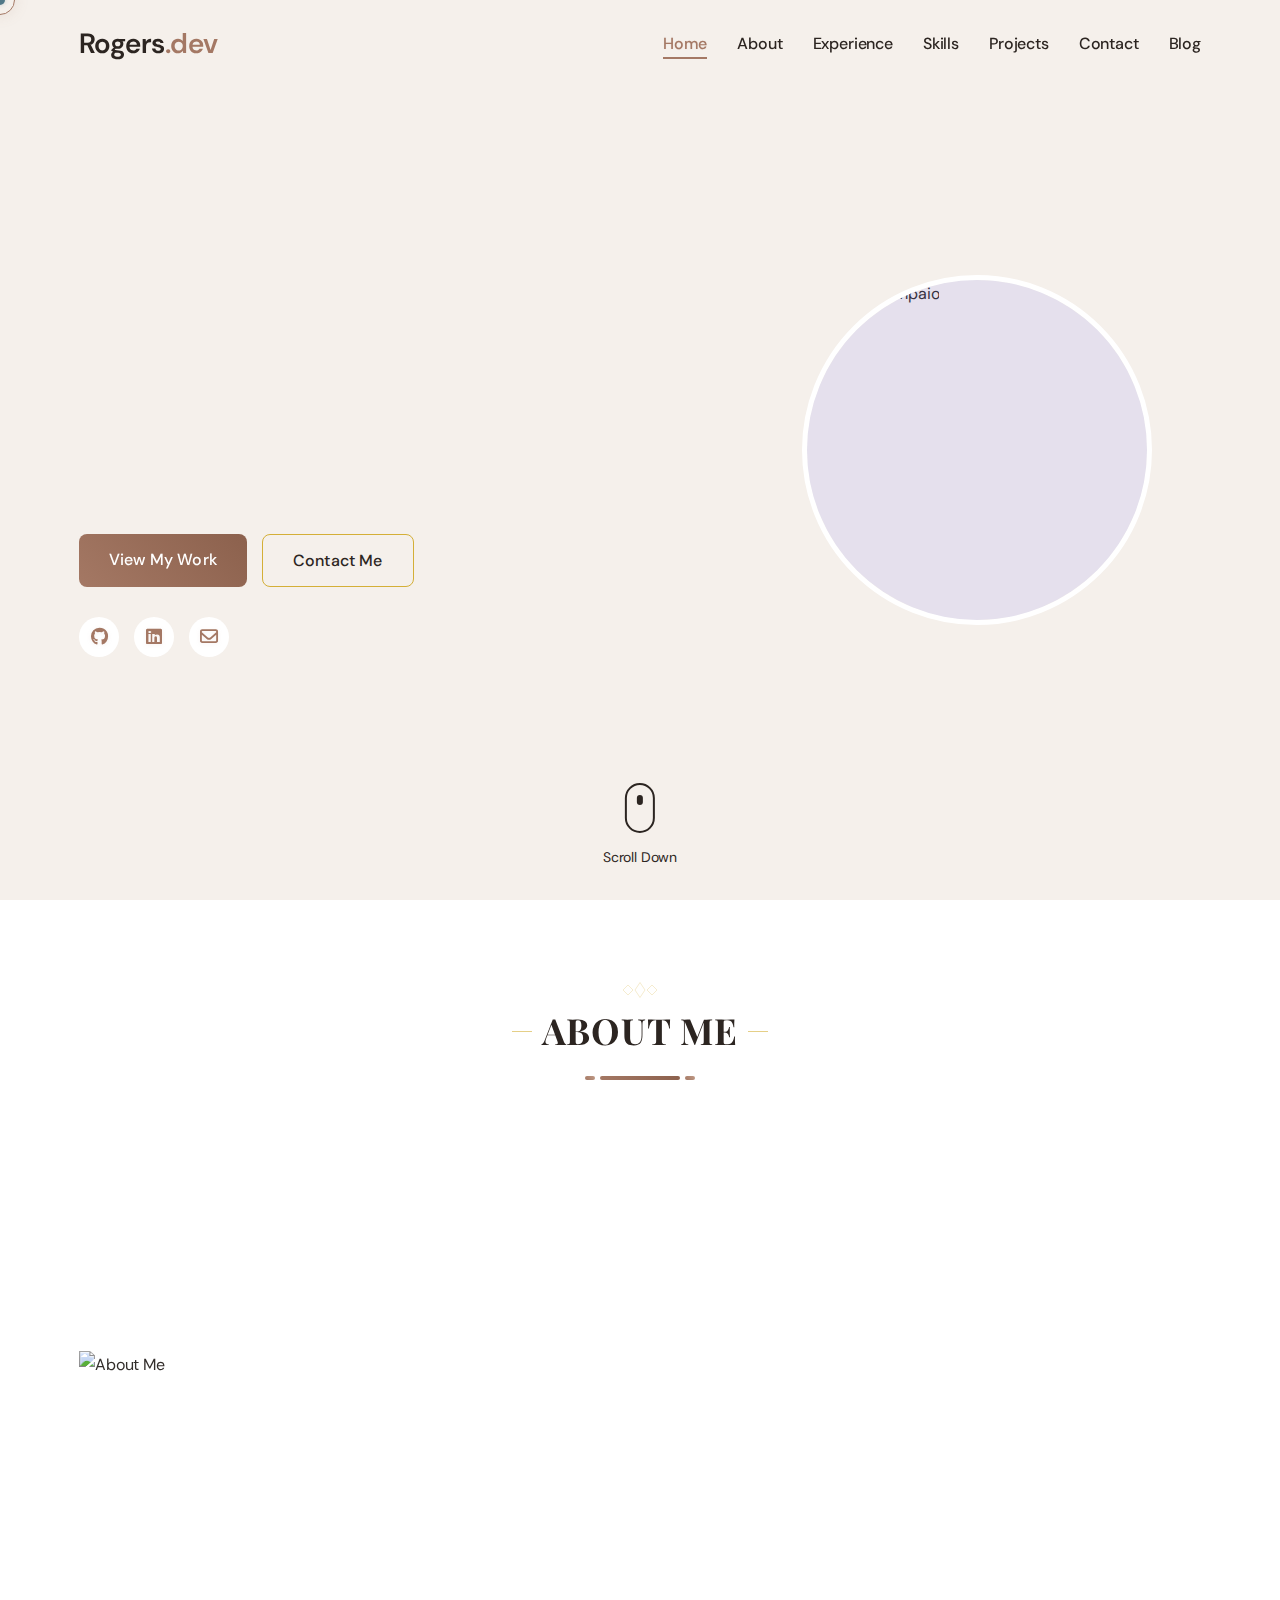
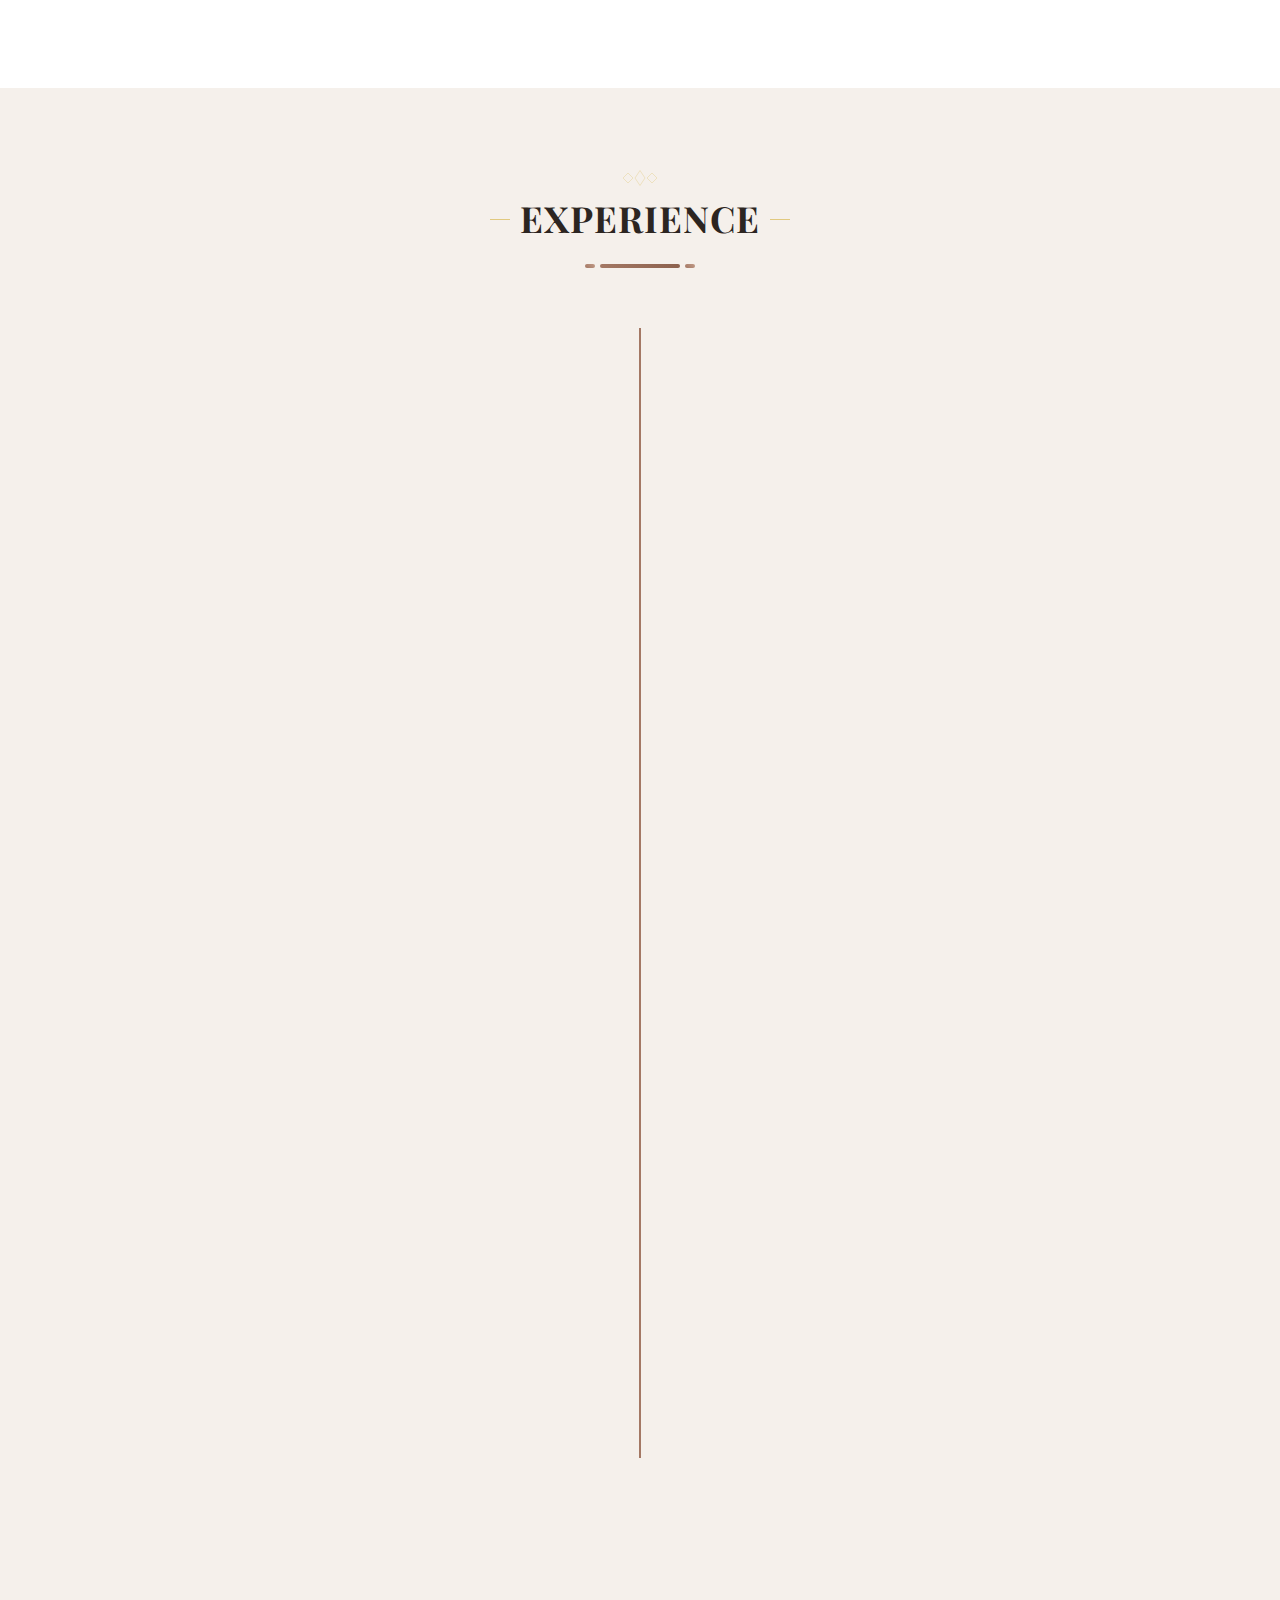
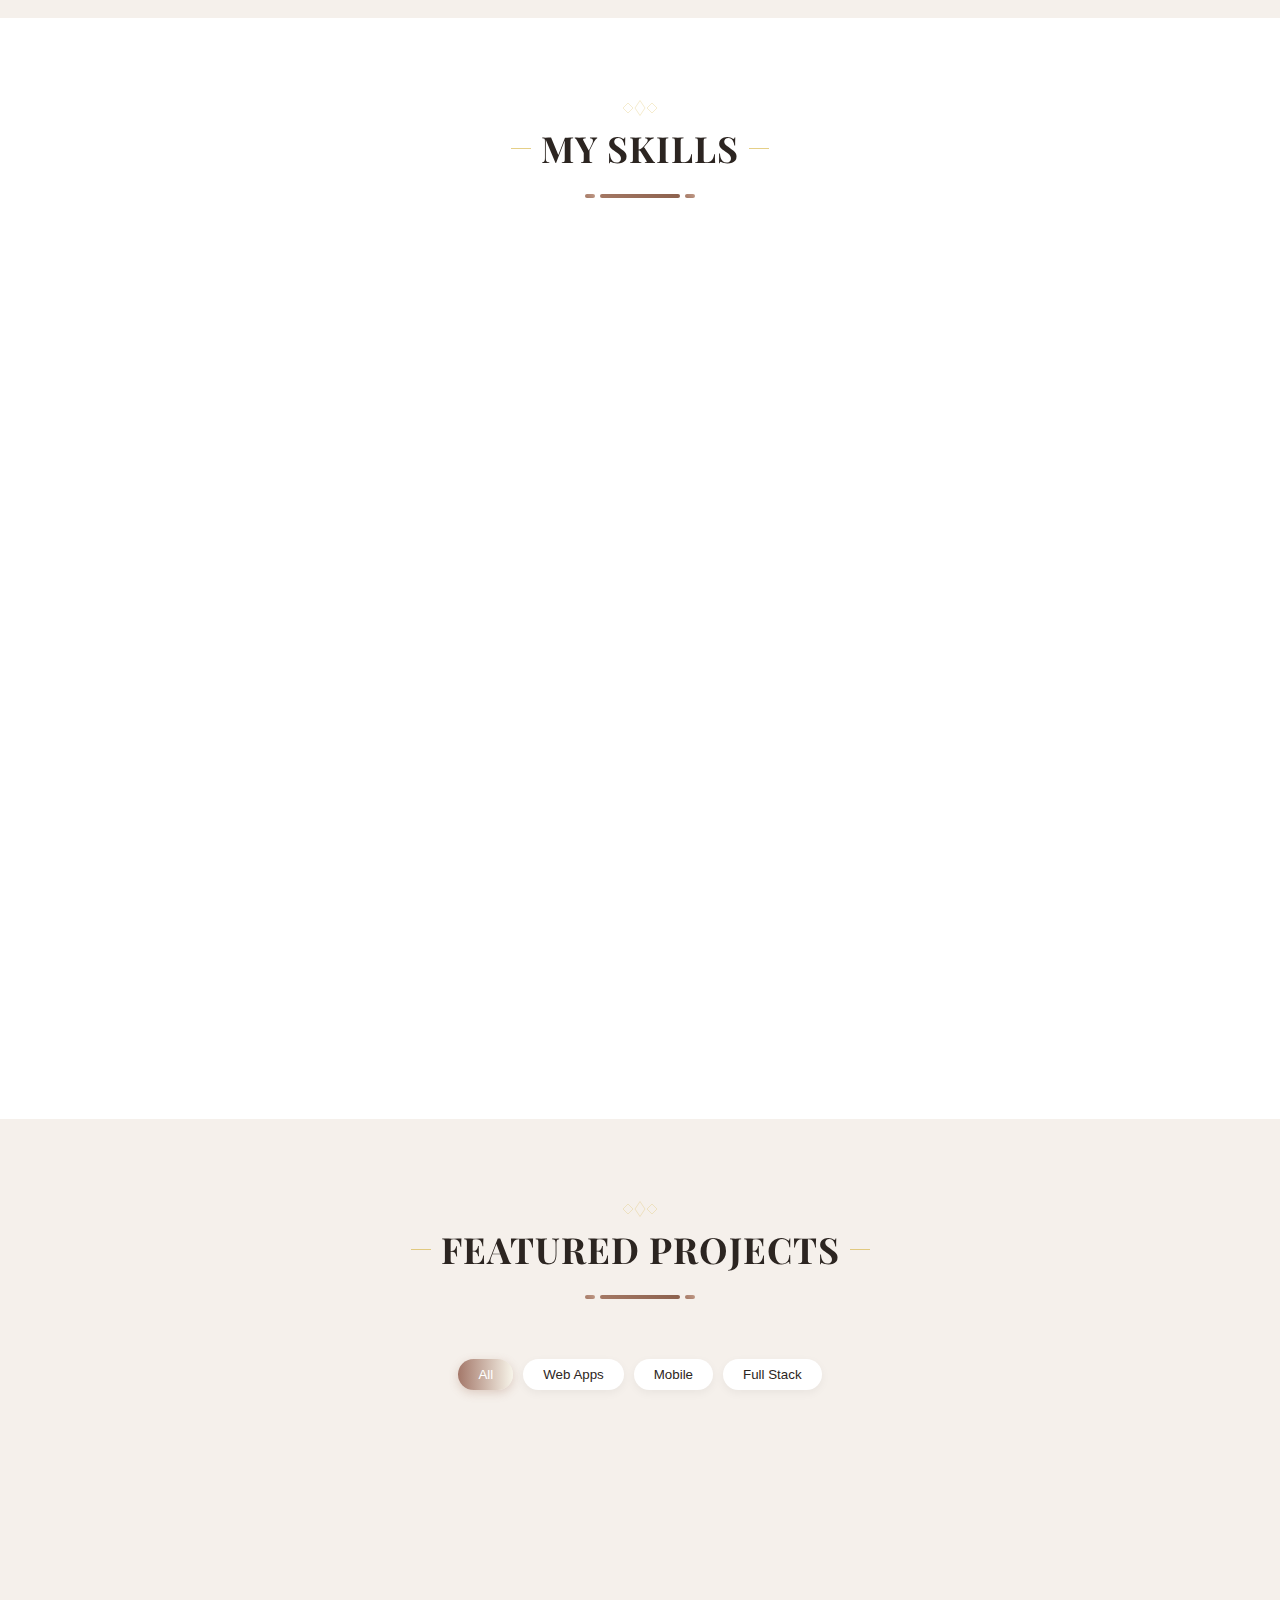
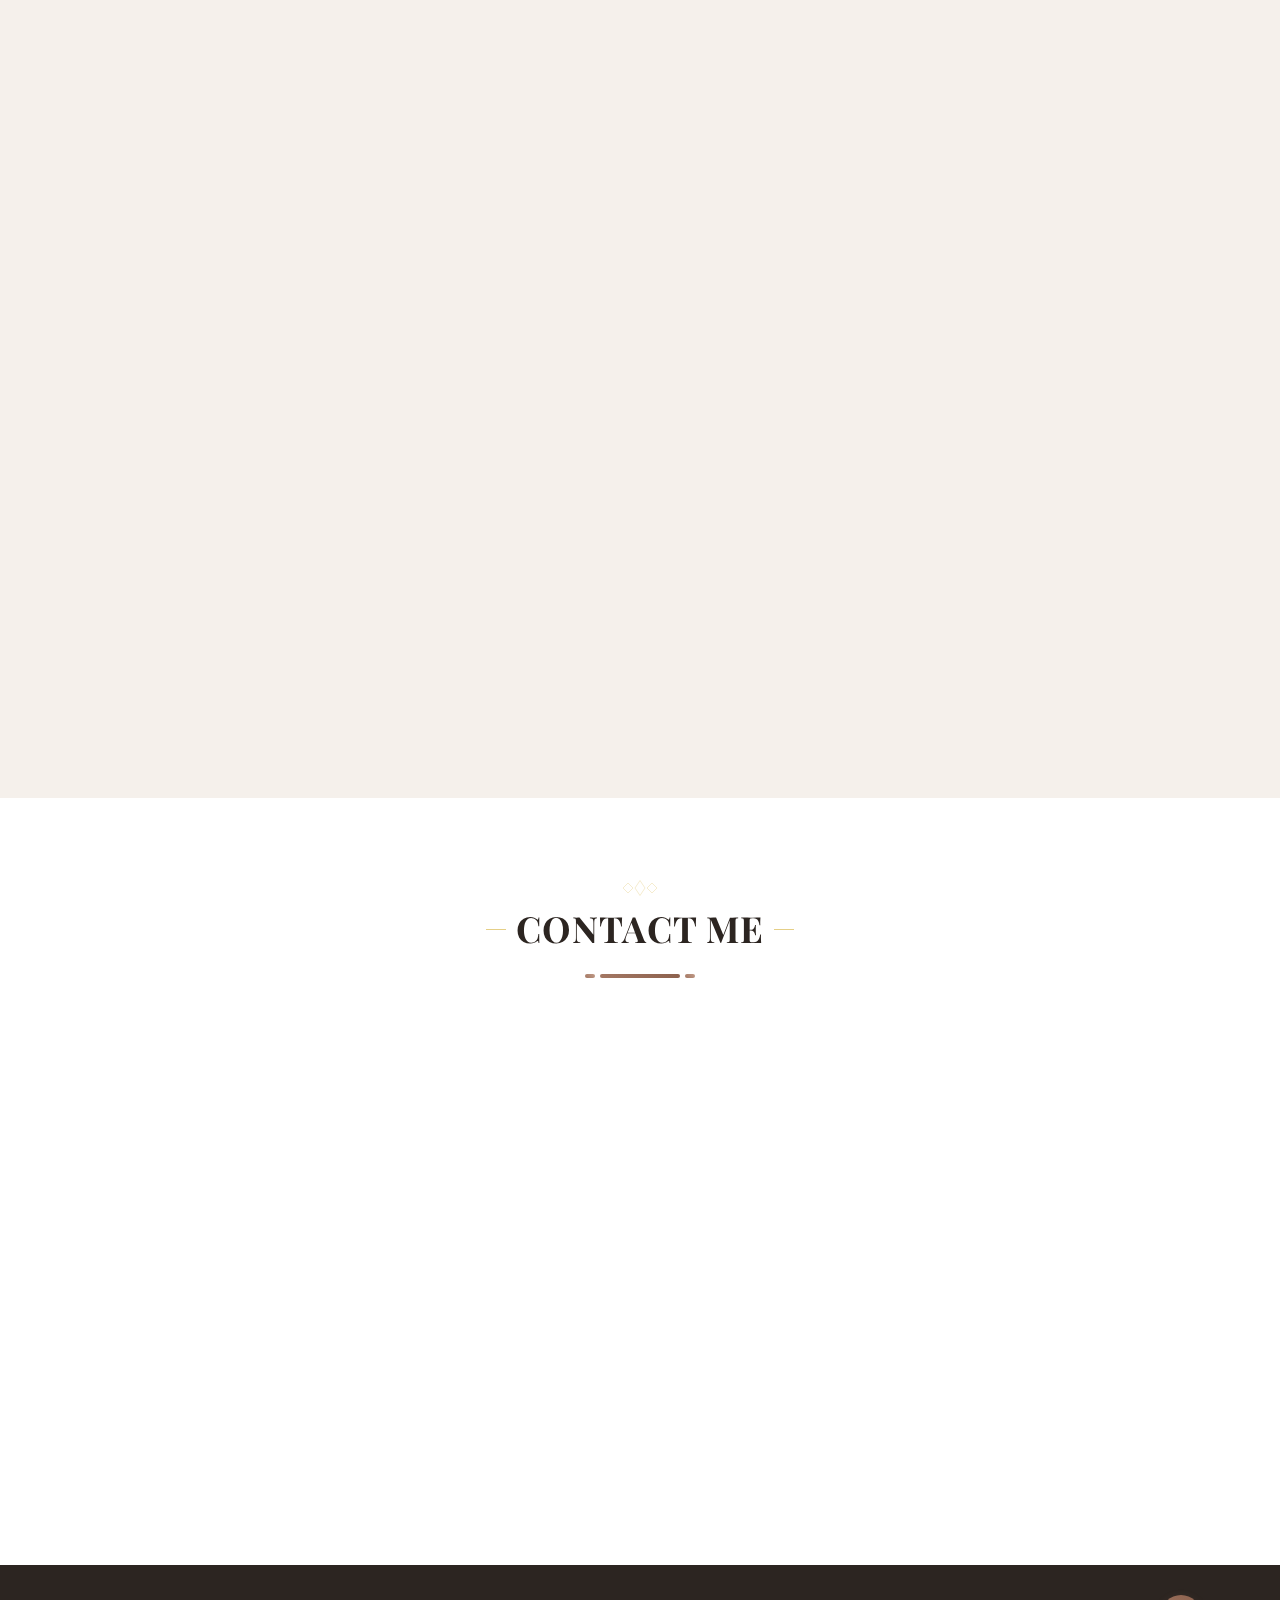
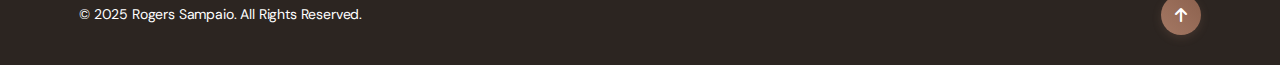
==== commit ac01c751: "Add blog section with detailed articles about website creation" ====
--- a/index.html
+++ b/index.html
@@ -40,6 +40,7 @@
                     <li><a href="#skills">Skills</a></li>
                     <li><a href="#projects">Projects</a></li>
                     <li><a href="#contact">Contact</a></li>
+                    <li><a href="blog/index.html">Blog</a></li>
                 </ul>
             </nav>
             <div class="hamburger">
